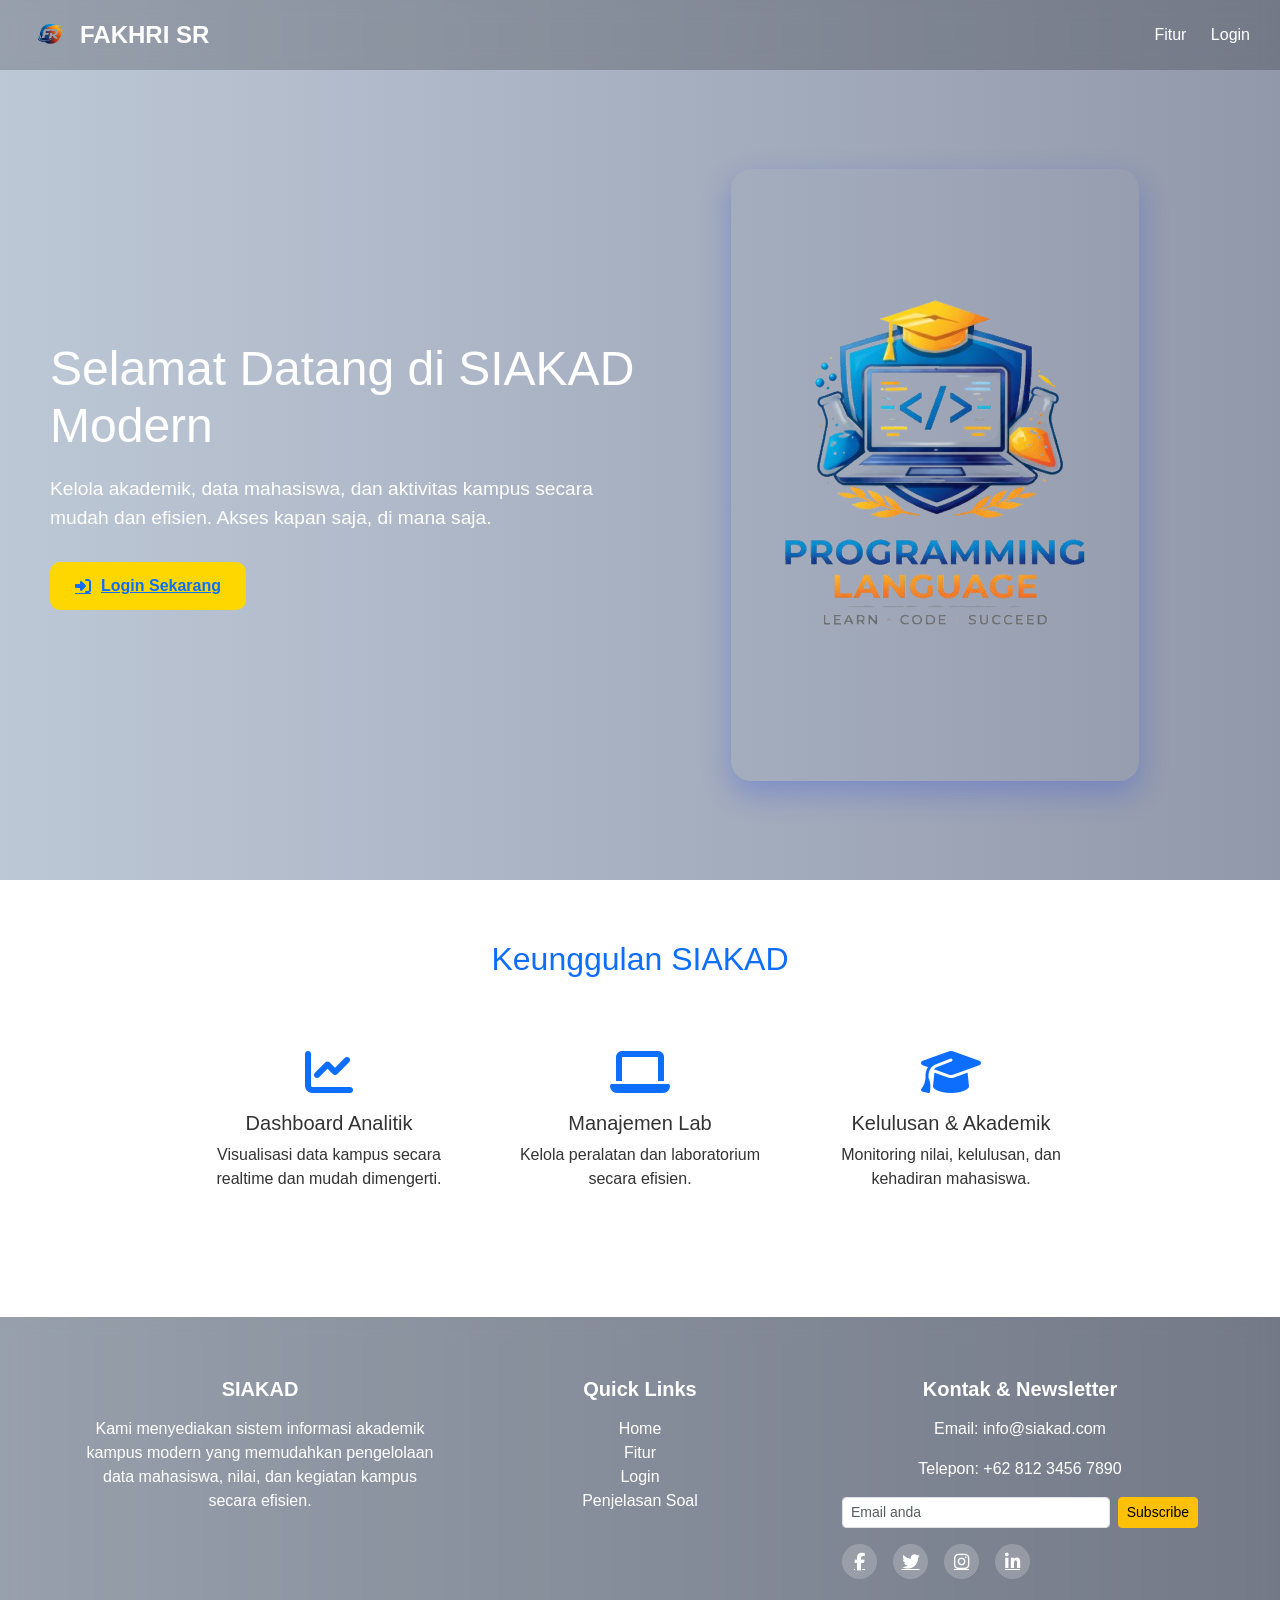
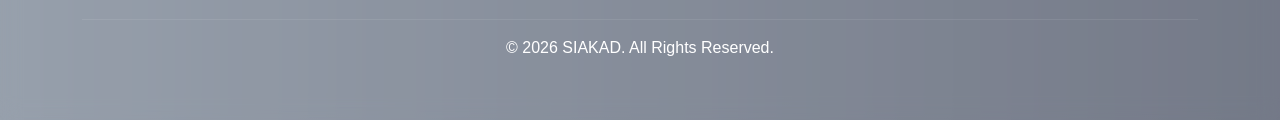
==== index.html @ 0e9812f2 "first host" ====
<!DOCTYPE html>
<html lang="en">
<head>
<meta charset="UTF-8">
<meta name="viewport" content="width=device-width, initial-scale=1.0">
<title>SIAKAD Landing Page</title>

<!-- Bootstrap & Font Awesome -->
<link href="https://cdn.jsdelivr.net/npm/bootstrap@5.3.2/dist/css/bootstrap.min.css" rel="stylesheet">
<link href="https://cdnjs.cloudflare.com/ajax/libs/font-awesome/6.5.0/css/all.min.css" rel="stylesheet">

<style>
body {
  font-family: 'Segoe UI', sans-serif;
  margin: 0;
  padding: 0;
  overflow-x: hidden;
  color: #fff;
  background: linear-gradient(270deg, #1a1818, #3a3950, #bdc8d7);
  background-size: 600% 600%;
  animation: gradientBG 15s ease infinite;
}

/* Animated gradient */
@keyframes gradientBG {
  0% {background-position:0% 50%;}
  50% {background-position:100% 50%;}
  100% {background-position:0% 50%;}
}

/* Navbar */
nav {
  padding: 15px 30px;
  background: rgba(0,0,0,0.2);
  backdrop-filter: blur(10px);
  display: flex;
  align-items: center;
  justify-content: space-between;
}
nav .logo-text {
  display: flex;
  align-items: center;
  gap: 10px;
  font-weight: 700;
  font-size: 1.5rem;
}
nav .logo-text img {
  width: 40px;
  height: 40px;
}
nav a {
  color: #fff;
  margin-left: 20px;
  text-decoration: none;
  font-weight: 500;
  transition: 0.3s;
}
nav a:hover { color: #ffd700; }

/* Hero Section */
.hero {
  display: flex;
  align-items: center;
  justify-content: center;
  min-height: 90vh;
  padding: 50px;
}
.hero-text {
  flex: 1;
  opacity: 0;
  transform: translateX(-50px);
  transition: 1s ease;
}
.hero-text.visible { 
  opacity: 1; 
  transform: translateX(0); 
}
.hero-text h1 { font-size: 3rem; margin-bottom: 20px; }
.hero-text p { font-size: 1.2rem; margin-bottom: 30px; }
.hero-btn {
  background: #ffd700;
  color: #0d6efd;
  font-weight: 600;
  padding: 12px 25px;
  border-radius: 10px;
  display: inline-flex;
  align-items: center;
  gap: 10px;
  transition: 0.3s;
}
.hero-btn:hover { transform: translateY(-3px); }
.hero-btn i { transition: 0.3s; }
.hero-btn:hover i { transform: translateX(5px); }

.hero-image {
  flex: 1;
  text-align: center;
  opacity: 0;
  transform: translateX(50px);
  transition: 1s ease;
}
.hero-image.visible { opacity: 1; transform: translateX(0); }
.hero-image img {
  max-width: 100%;
  border-radius: 20px;
  box-shadow: 0 12px 30px rgba(17, 53, 234, 0.25);
}

/* Features Section */
.features {
  background: #fff;
  color: #333;
  padding: 60px 30px;
}
.features h2 {
  text-align: center;
  margin-bottom: 50px;
  color: #0d6efd;
}
.feature-item {
  text-align: center;
  padding: 20px;
  margin-bottom: 30px;
  opacity: 0;
  transform: translateY(30px);
  transition: 0.6s ease;
}
.feature-item.visible {
  opacity: 1;
  transform: translateY(0);
}
.feature-item i { font-size: 3rem; color: #0d6efd; margin-bottom: 15px; }

/* Footer */
footer {
  text-align: center;
  padding: 20px;
  background: rgba(0,0,0,0.2);
  backdrop-filter: blur(10px);
  color: #fff;
}

/* Responsive */
@media(max-width:768px){
  .hero { flex-direction: column; text-align: center; }
  .hero-text, .hero-image { flex: 1; }
  .hero-text h1 { font-size: 2.2rem; }
  nav .logo-text { gap: 5px; font-size: 1.2rem; }
  nav .logo-text img { width: 30px; height: 30px; }
}
</style>
</head>
<body>

<!-- Navbar -->
<nav>
  <div class="logo-text">
    <img src="./img/logopt.png" alt="Logo SIAKAD">
    FAKHRI SR
  </div>
  <div>
    <a href="#features">Fitur</a>
    <a href="pages/login.html">Login</a>
  </div>
</nav>

<!-- Hero Section -->
<section class="hero">
  <div class="hero-text">
    <h1>Selamat Datang di SIAKAD Modern</h1>
    <p>Kelola akademik, data mahasiswa, dan aktivitas kampus secara mudah dan efisien. Akses kapan saja, di mana saja.</p>
    <a href="pages/login.html" class="hero-btn"><i class="fa fa-sign-in-alt"></i> Login Sekarang</a>
  </div>
  <div class="hero-image">
    <img src="./img/logo_landing.png" alt="SIAKAD Illustration">
  </div>
</section>

<!-- Features Section -->
<section class="features" id="features">
  <h2>Keunggulan SIAKAD</h2>
  <div class="row justify-content-center">
    <div class="col-md-3 feature-item">
      <i class="fa fa-chart-line"></i>
      <h5>Dashboard Analitik</h5>
      <p>Visualisasi data kampus secara realtime dan mudah dimengerti.</p>
    </div>
    <div class="col-md-3 feature-item">
      <i class="fa fa-laptop"></i>
      <h5>Manajemen Lab</h5>
      <p>Kelola peralatan dan laboratorium secara efisien.</p>
    </div>
    <div class="col-md-3 feature-item">
      <i class="fa fa-graduation-cap"></i>
      <h5>Kelulusan & Akademik</h5>
      <p>Monitoring nilai, kelulusan, dan kehadiran mahasiswa.</p>
    </div>
  </div>
</section>

<!-- Footer Profesional -->
<!-- Footer Profesional Interaktif -->
<footer style="background: linear-gradient(135deg,#1a1818, #3a3950,); color:#fff; padding:60px 30px; font-family:'Segoe UI',sans-serif;">
  <div class="container">
    <div class="row">

      <!-- Tentang SIAKAD -->
      <div class="col-md-4 mb-4">
        <h5 class="fw-bold mb-3">SIAKAD</h5>
        <p>Kami menyediakan sistem informasi akademik kampus modern yang memudahkan pengelolaan data mahasiswa, nilai, dan kegiatan kampus secara efisien.</p>
      </div>

      <!-- Quick Links -->
      <div class="col-md-4 mb-4">
        <h5 class="fw-bold mb-3">Quick Links</h5>
        <ul class="list-unstyled">
          <li><a href="index.html" class="footer-link">Home</a></li>
          <li><a href="#features" class="footer-link">Fitur</a></li>
          <li><a href="pages/login.html" class="footer-link">Login</a></li>
          <li><a href="pages/soal.html" class="footer-link">Penjelasan Soal</a></li>
        </ul>
      </div>

      <!-- Kontak & Newsletter -->
      <div class="col-md-4 mb-4">
        <h5 class="fw-bold mb-3">Kontak & Newsletter</h5>
        <p>Email: info@siakad.com</p>
        <p>Telepon: +62 812 3456 7890</p>

        <!-- Newsletter -->
        <div class="d-flex mt-3">
          <input type="email" class="form-control form-control-sm me-2" placeholder="Email anda">
          <button class="btn btn-warning btn-sm">Subscribe</button>
        </div>

        <!-- Sosial Media -->
        <div class="d-flex gap-3 mt-3">
          <a href="#" class="social-icon"><i class="fab fa-facebook-f"></i></a>
          <a href="#" class="social-icon"><i class="fab fa-twitter"></i></a>
          <a href="#" class="social-icon"><i class="fab fa-instagram"></i></a>
          <a href="#" class="social-icon"><i class="fab fa-linkedin-in"></i></a>
        </div>
      </div>

    </div>

    <hr style="border-color: rgba(255,255,255,0.3);">

    <div class="text-center mt-3">
      &copy; 2026 SIAKAD. All Rights Reserved.
    </div>
  </div>

  <style>
    /* Hover link animasi */
    .footer-link {
      color: #fff;
      text-decoration: none;
      position: relative;
      transition: 0.3s;
    }
    .footer-link::after {
      content: '';
      position: absolute;
      width: 0;
      height: 2px;
      bottom: -2px;
      left: 0;
      background-color: #ffd700;
      transition: 0.3s;
    }
    .footer-link:hover::after { width: 100%; }
    .footer-link:hover { color: #ffd700; }

    /* Hover social icon animasi */
    .social-icon {
      display: inline-flex;
      align-items: center;
      justify-content: center;
      width: 35px;
      height: 35px;
      border-radius: 50%;
      background: rgba(255,255,255,0.2);
      color: #fff;
      font-size: 1.1rem;
      transition: 0.3s;
    }
    .social-icon:hover {
      background: #fff;
      color: #0d6efd;
      transform: scale(1.2);
    }

    /* Newsletter input focus */
    .form-control:focus {
      box-shadow: 0 0 8px rgba(255,215,0,0.7);
      border-color: #ffd700;
    }

    /* Button hover */
    .btn-warning:hover {
      background-color: #ffc107;
      color: #0d6efd;
      transform: translateY(-2px);
      transition: 0.3s;
    }
  </style>
</footer>

<!-- Bootstrap JS -->
<script src="https://cdn.jsdelivr.net/npm/bootstrap@5.3.2/dist/js/bootstrap.bundle.min.js"></script>

<script>
// Hero animation on load
window.addEventListener("load", () => {
  document.querySelector(".hero-text").classList.add("visible");
  document.querySelector(".hero-image").classList.add("visible");
});

// Features animation on scroll
function revealFeatures() {
  const features = document.querySelectorAll(".feature-item");
  const triggerBottom = window.innerHeight * 0.9;
  features.forEach(feature => {
    const featureTop = feature.getBoundingClientRect().top;
    if(featureTop < triggerBottom) {
      feature.classList.add("visible");
    }
  });
}

window.addEventListener("scroll", revealFeatures);
revealFeatures();
</script>

</body>
</html>
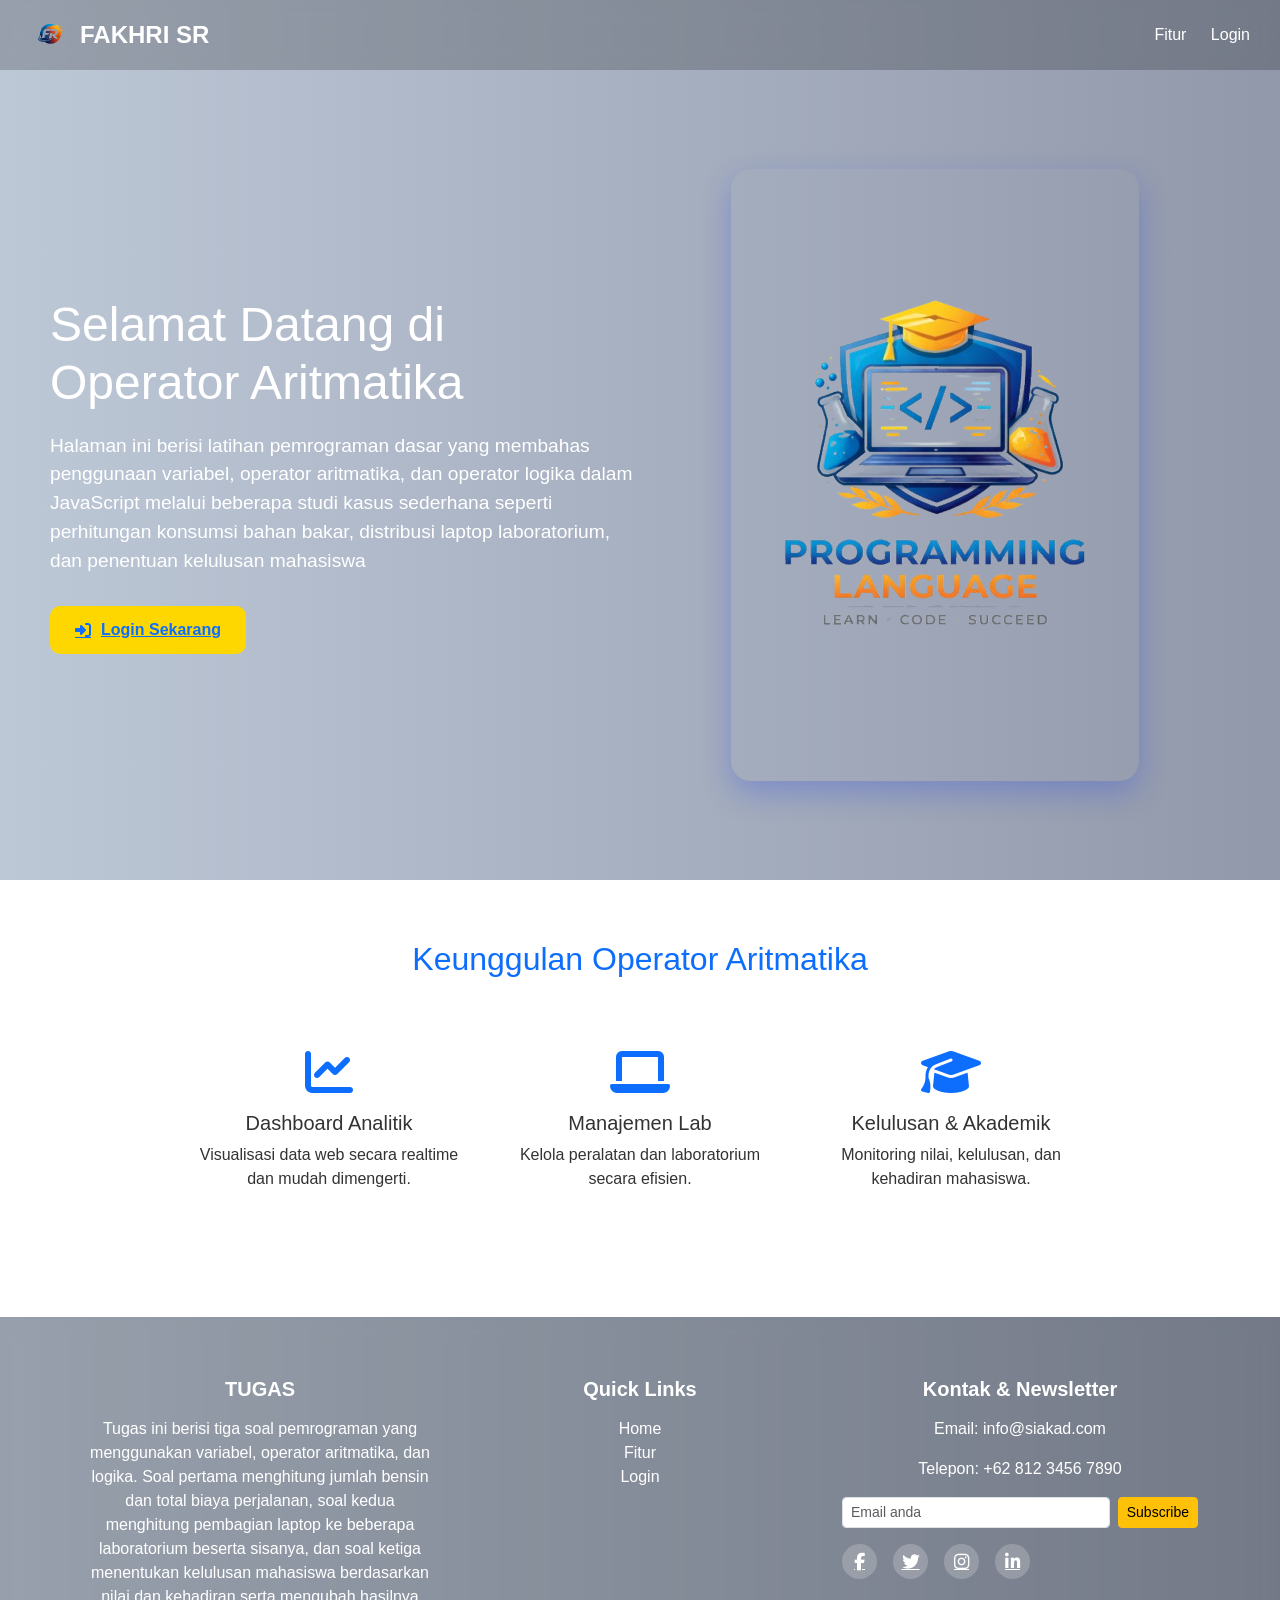
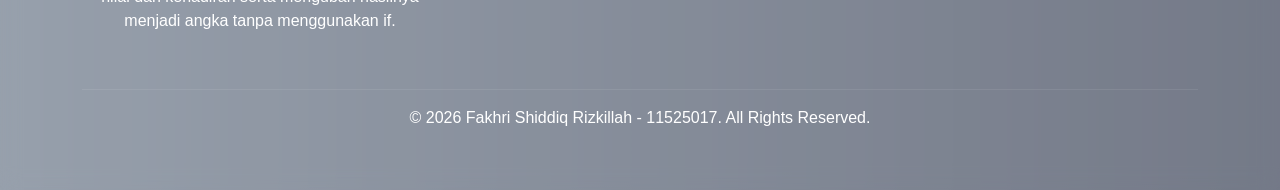
==== commit 8fafea2b: "update web" ====
--- a/index.html
+++ b/index.html
@@ -3,7 +3,7 @@
 <head>
 <meta charset="UTF-8">
 <meta name="viewport" content="width=device-width, initial-scale=1.0">
-<title>SIAKAD Landing Page</title>
+<title>Operator Aritmatika</title>
 
 <!-- Bootstrap & Font Awesome -->
 <link href="https://cdn.jsdelivr.net/npm/bootstrap@5.3.2/dist/css/bootstrap.min.css" rel="stylesheet">
@@ -167,8 +167,8 @@
 <!-- Hero Section -->
 <section class="hero">
   <div class="hero-text">
-    <h1>Selamat Datang di SIAKAD Modern</h1>
-    <p>Kelola akademik, data mahasiswa, dan aktivitas kampus secara mudah dan efisien. Akses kapan saja, di mana saja.</p>
+    <h1>Selamat Datang di Operator Aritmatika</h1>
+    <p>Halaman ini berisi latihan pemrograman dasar yang membahas penggunaan variabel, operator aritmatika, dan operator logika dalam JavaScript melalui beberapa studi kasus sederhana seperti perhitungan konsumsi bahan bakar, distribusi laptop laboratorium, dan penentuan kelulusan mahasiswa</p>
     <a href="pages/login.html" class="hero-btn"><i class="fa fa-sign-in-alt"></i> Login Sekarang</a>
   </div>
   <div class="hero-image">
@@ -178,12 +178,12 @@
 
 <!-- Features Section -->
 <section class="features" id="features">
-  <h2>Keunggulan SIAKAD</h2>
+  <h2>Keunggulan Operator Aritmatika</h2>
   <div class="row justify-content-center">
     <div class="col-md-3 feature-item">
       <i class="fa fa-chart-line"></i>
       <h5>Dashboard Analitik</h5>
-      <p>Visualisasi data kampus secara realtime dan mudah dimengerti.</p>
+      <p>Visualisasi data web secara realtime dan mudah dimengerti.</p>
     </div>
     <div class="col-md-3 feature-item">
       <i class="fa fa-laptop"></i>
@@ -206,8 +206,10 @@
 
       <!-- Tentang SIAKAD -->
       <div class="col-md-4 mb-4">
-        <h5 class="fw-bold mb-3">SIAKAD</h5>
-        <p>Kami menyediakan sistem informasi akademik kampus modern yang memudahkan pengelolaan data mahasiswa, nilai, dan kegiatan kampus secara efisien.</p>
+        <h5 class="fw-bold mb-3">TUGAS</h5>
+        <p>
+            Tugas ini berisi tiga soal pemrograman yang menggunakan variabel, operator aritmatika, dan logika. Soal pertama menghitung jumlah bensin dan total biaya perjalanan, soal kedua menghitung pembagian laptop ke beberapa laboratorium beserta sisanya, dan soal ketiga menentukan kelulusan mahasiswa berdasarkan nilai dan kehadiran serta mengubah hasilnya menjadi angka tanpa menggunakan if.
+        </p>
       </div>
 
       <!-- Quick Links -->
@@ -217,7 +219,6 @@
           <li><a href="index.html" class="footer-link">Home</a></li>
           <li><a href="#features" class="footer-link">Fitur</a></li>
           <li><a href="pages/login.html" class="footer-link">Login</a></li>
-          <li><a href="pages/soal.html" class="footer-link">Penjelasan Soal</a></li>
         </ul>
       </div>
 
@@ -247,7 +248,7 @@
     <hr style="border-color: rgba(255,255,255,0.3);">
 
     <div class="text-center mt-3">
-      &copy; 2026 SIAKAD. All Rights Reserved.
+      &copy; 2026 Fakhri Shiddiq Rizkillah - 11525017. All Rights Reserved.
     </div>
   </div>
 
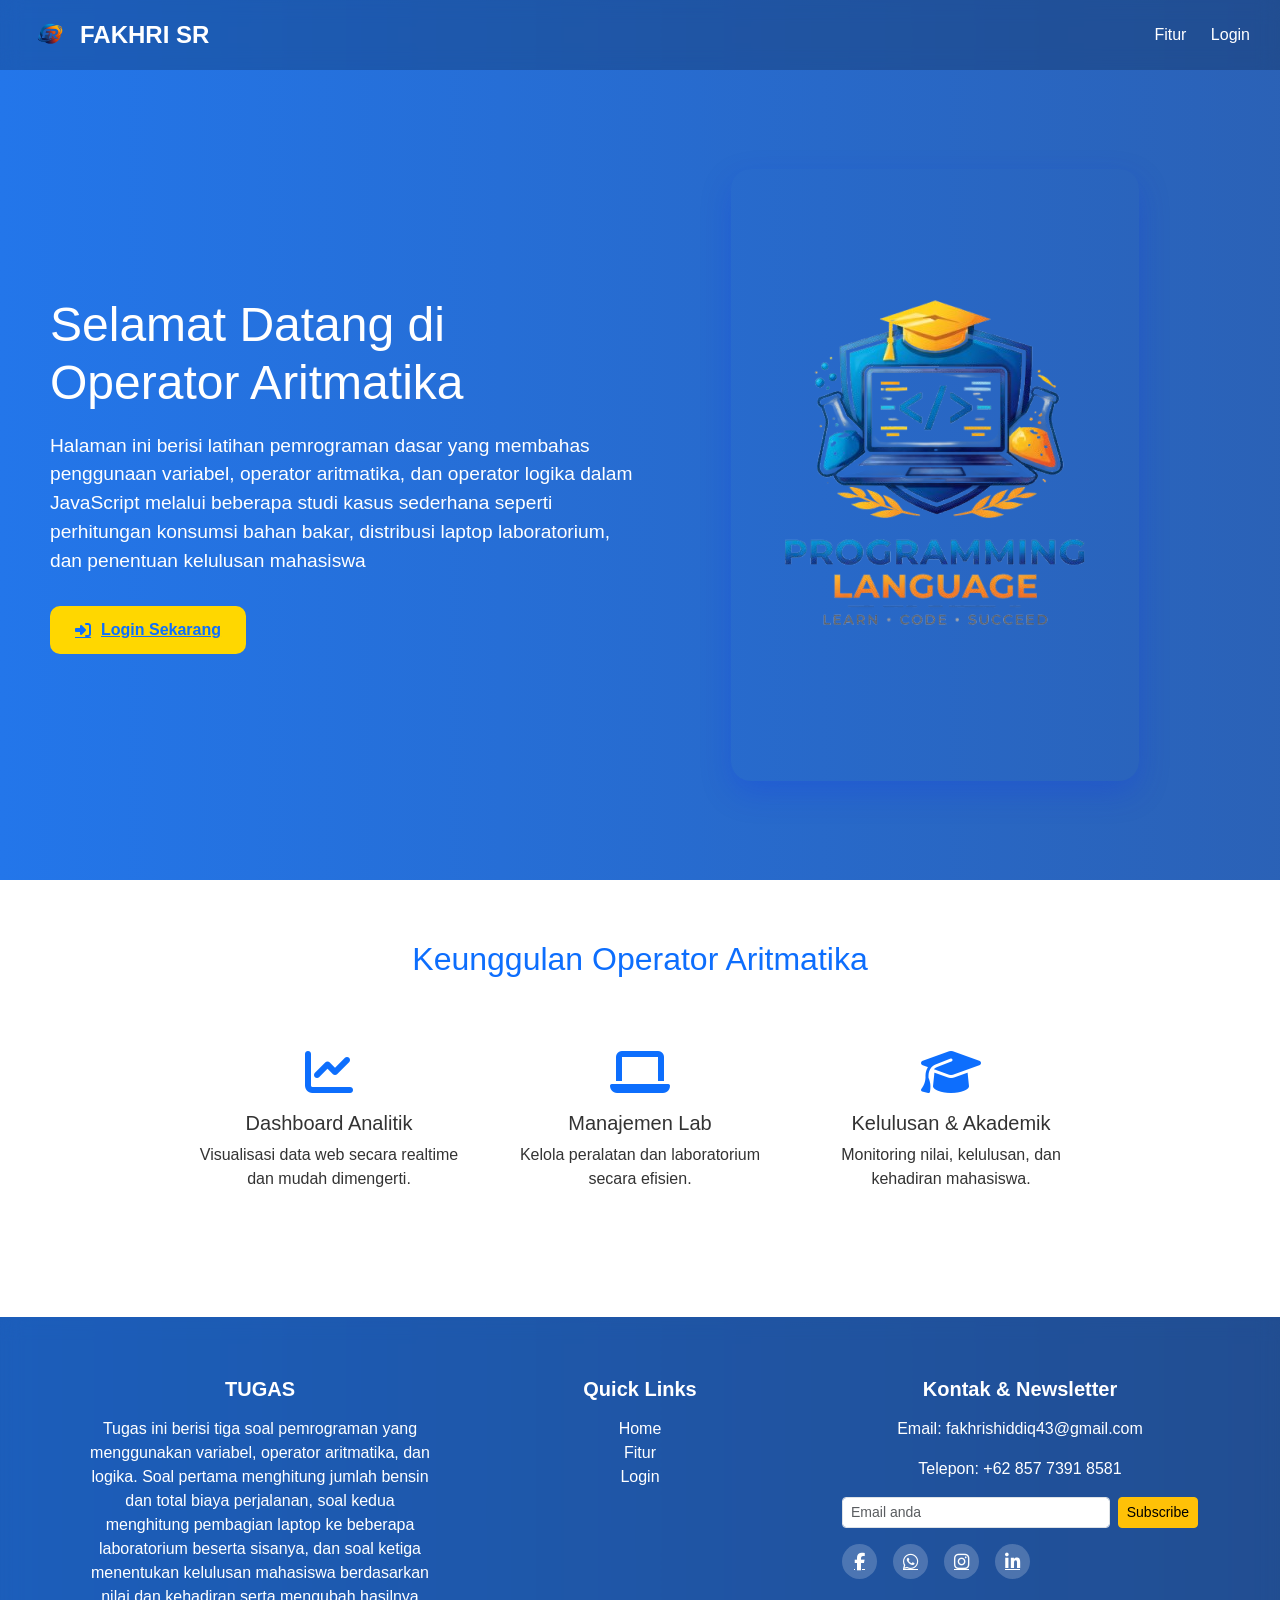
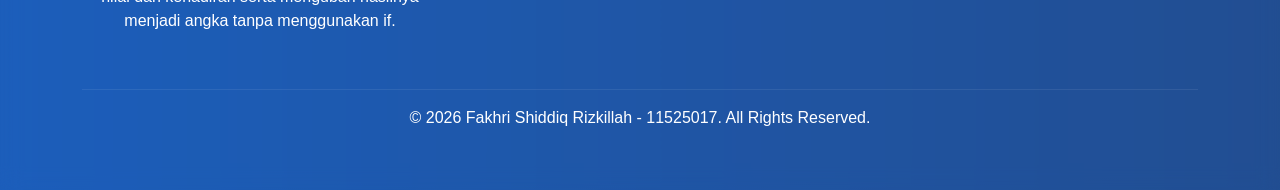
==== commit 046bc4f2: "update lagii" ====
--- a/index.html
+++ b/index.html
@@ -16,7 +16,7 @@
   padding: 0;
   overflow-x: hidden;
   color: #fff;
-  background: linear-gradient(270deg, #1a1818, #3a3950, #bdc8d7);
+  background: linear-gradient(270deg, #1a1818, #3a3950, #2376ea);
   background-size: 600% 600%;
   animation: gradientBG 15s ease infinite;
 }
@@ -225,21 +225,32 @@
       <!-- Kontak & Newsletter -->
       <div class="col-md-4 mb-4">
         <h5 class="fw-bold mb-3">Kontak & Newsletter</h5>
-        <p>Email: info@siakad.com</p>
-        <p>Telepon: +62 812 3456 7890</p>
+        <p>Email: fakhrishiddiq43@gmail.com</p>
+        <p>Telepon: +62 857 7391 8581</p>
 
         <!-- Newsletter -->
-        <div class="d-flex mt-3">
-          <input type="email" class="form-control form-control-sm me-2" placeholder="Email anda">
-          <button class="btn btn-warning btn-sm">Subscribe</button>
+        <div class="d-flex mt-3" id="subscribeForm">
+            <input type="email" class="form-control form-control-sm me-2" id="emailInput" placeholder="Email anda">
+            <button class="btn btn-warning btn-sm" id="subscribeBtn">Subscribe</button>
         </div>
+
+        <!-- Toast Container -->
+        <div class="position-fixed bottom-0 end-0 p-3" style="z-index: 11">
+        <div id="subscribeToast" class="toast align-items-center text-white border-0" role="alert" aria-live="assertive" aria-atomic="true">
+            <div class="d-flex">
+            <div class="toast-body" id="toastBody"></div>
+            <button type="button" class="btn-close btn-close-white me-2 m-auto" data-bs-dismiss="toast" aria-label="Close"></button>
+            </div>
+        </div>
+        </div>
+
 
         <!-- Sosial Media -->
         <div class="d-flex gap-3 mt-3">
-          <a href="#" class="social-icon"><i class="fab fa-facebook-f"></i></a>
-          <a href="#" class="social-icon"><i class="fab fa-twitter"></i></a>
-          <a href="#" class="social-icon"><i class="fab fa-instagram"></i></a>
-          <a href="#" class="social-icon"><i class="fab fa-linkedin-in"></i></a>
+          <a href="https://www.facebook.com/" class="social-icon"><i class="fab fa-facebook-f"></i></a>
+          <a href="https://wa.me/6285773918581" target="_blank" class="social-icon"><i class="fab fa-whatsapp"></i></a>
+          <a href="https://www.instagram.com/fchrxxn_/" class="social-icon"><i class="fab fa-instagram"></i></a>
+          <a href="https://www.linkedin.com/in/fakhri-shiddiq-rizkillah-14242a2a3/" class="social-icon"><i class="fab fa-linkedin-in"></i></a>
         </div>
       </div>
 
@@ -305,6 +316,21 @@
       transform: translateY(-2px);
       transition: 0.3s;
     }
+
+    /* Animasi slide in */
+    .toast {
+    transform: translateY(100%);
+    transition: transform 0.5s ease, opacity 0.5s ease;
+    }
+
+    .toast.showing {
+    transform: translateY(0);
+    }
+
+    .toast.show {
+    transform: translateY(0);
+    opacity: 1;
+    }
   </style>
 </footer>
 
@@ -334,5 +360,27 @@
 revealFeatures();
 </script>
 
+<script>
+const toastEl = document.getElementById('subscribeToast');
+const toast = new bootstrap.Toast(toastEl, { delay: 3000 }); // otomatis hilang 3 detik
+
+document.getElementById('subscribeBtn').addEventListener('click', function() {
+  const email = document.getElementById('emailInput').value.trim();
+  const toastBody = document.getElementById('toastBody');
+
+  if(email === ''){
+    toastEl.classList.remove('bg-success');
+    toastEl.classList.add('bg-danger');
+    toastBody.textContent = 'Masukkan email anda terlebih dahulu!';
+  } else {
+    toastEl.classList.remove('bg-danger');
+    toastEl.classList.add('bg-success');
+    toastBody.textContent = `Terima kasih! Email ${email} berhasil didaftarkan.`;
+    document.getElementById('emailInput').value = '';
+  }
+
+  toast.show();
+});
+</script>
 </body>
 </html>
